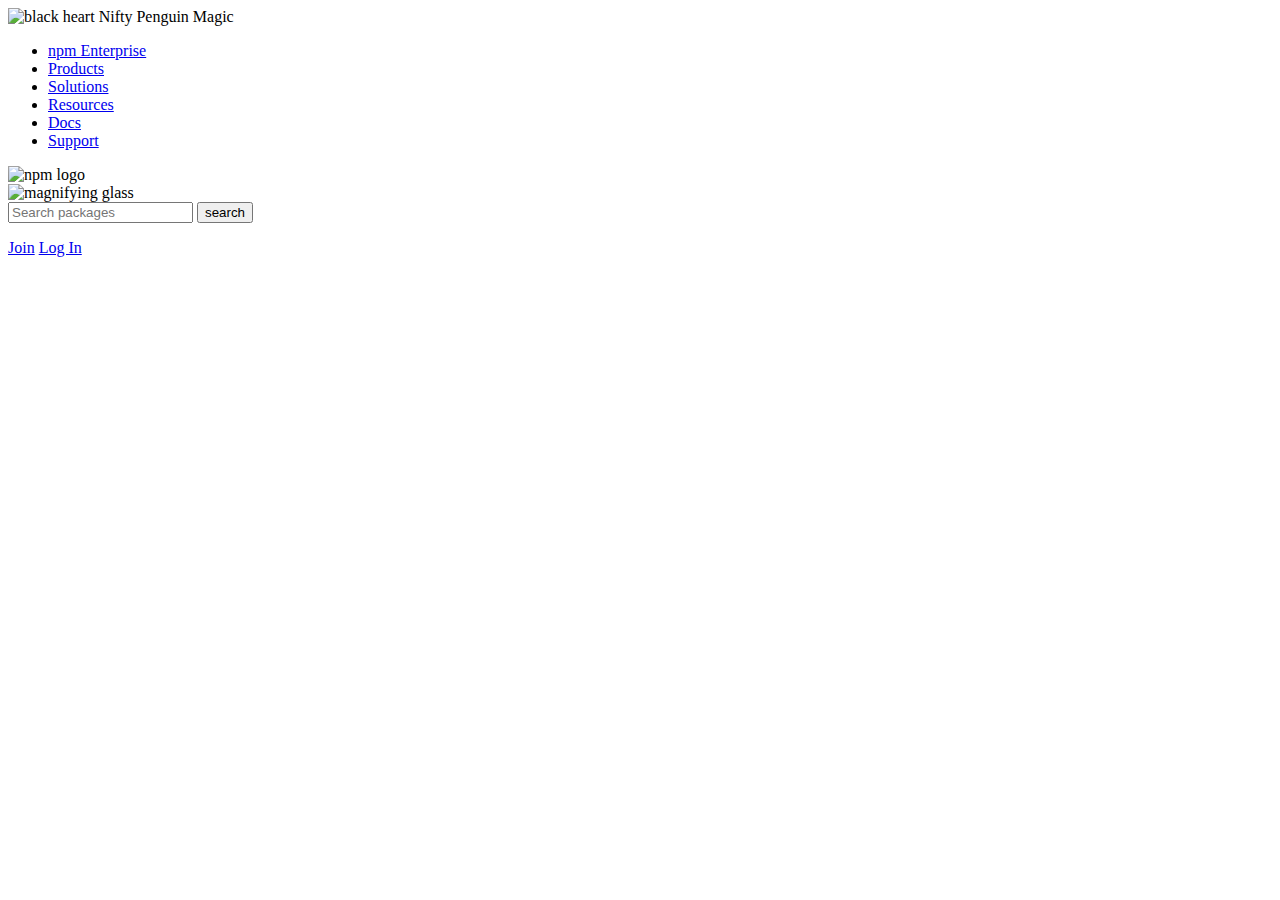
==== npm_main.html @ bc67e139 "html header" ====
<html>
  <head>
    <title>Npm clone</title>
    <link rel="stylesheet" href="./style/mainstyle.css" />
  </head>
  <body>
    <header>
      <div>
        <div>
          <img
            class="blackHeart"
            src="./images/black-heart.png"
            alt="black heart"
          />
          <span> Nifty Penguin Magic </span>
        </div>
        <nav>
          <ul>
            <li><a href="#"> npm Enterprise </a></li>
            <li><a href="#"> Products </a></li>
            <li><a href="#"> Solutions </a></li>
            <li><a href="#"> Resources </a></li>
            <li><a href="#"> Docs </a></li>
            <li><a href="#"> Support </a></li>
          </ul>
        </nav>
      </div>

      <div>
        <img
            class="npmlogo"
            src="./images/npm-logo.png"
            alt="npm logo"
          />
        <div class="search-bar">
            <img
            class="search-symbol"
            src="./images/magnifying-glass.png"
            alt="magnifying glass"
          />
          <form>
            <input type="text" placeholder="Search packages">
            <button type="submit">search</button>
          </form>          
        </div>
      </div>
      <a href="#"> Join</a>
      <a href="#"> Log In</a>
    </header>
    <section></section>
    <footer></footer>
  </body>
</html>
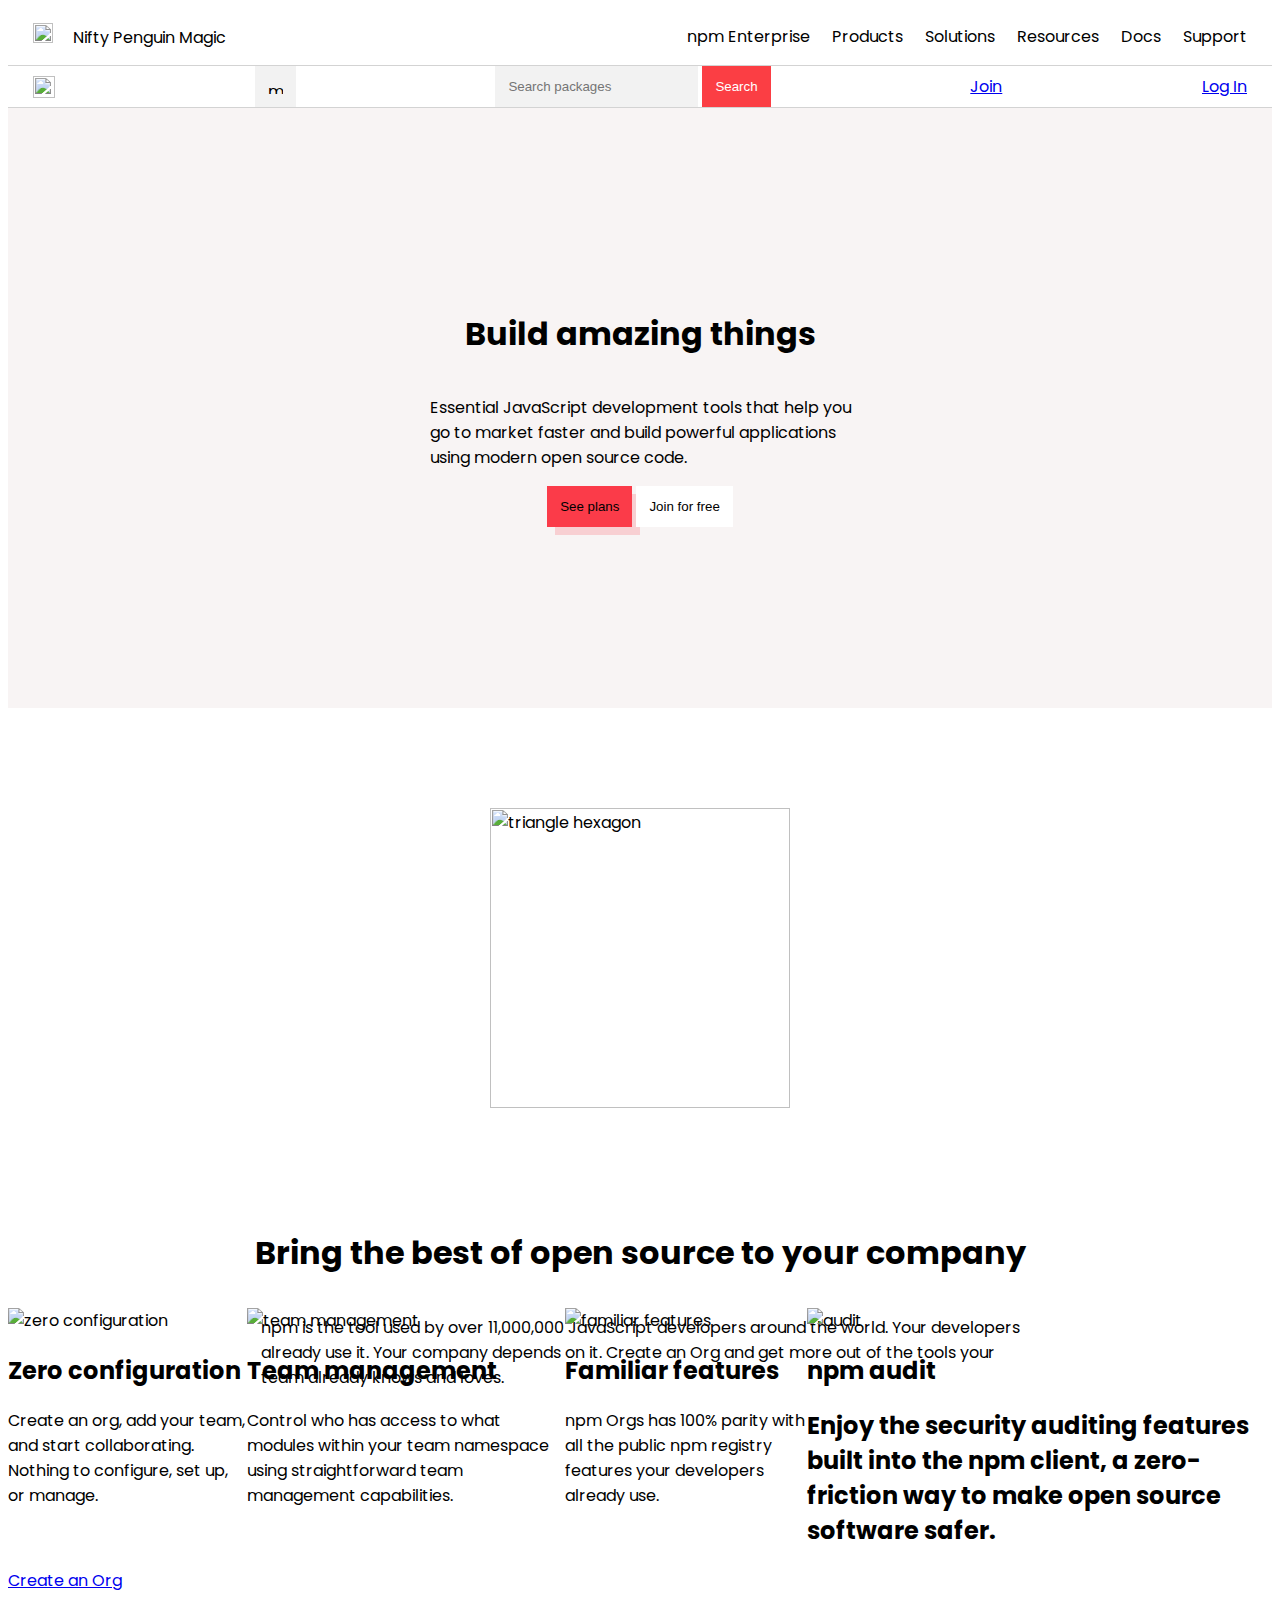
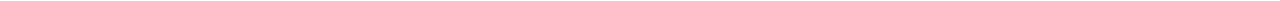
==== commit 410feaae: "some html changes and early css" ====
--- a/npm_main.html
+++ b/npm_main.html
@@ -1,7 +1,8 @@
 <html>
   <head>
     <title>Npm clone</title>
-    <link rel="stylesheet" href="./style/mainstyle.css" />
+    <link rel="stylesheet" href="./style/header.css" />
+    <link rel="stylesheet" href="./style/section.css" />
   </head>
   <body>
     <header>
@@ -26,28 +27,94 @@
         </nav>
       </div>
 
-      <div>
-        <img
-            class="npmlogo"
-            src="./images/npm-logo.png"
-            alt="npm logo"
-          />
-        <div class="search-bar">
-            <img
+      <div class="search-banner">
+        <div>
+          <img class="npm-logo" src="./images/npm-logo.png" alt="npm logo" />
+        </div>
+        <div>
+          <img
             class="search-symbol"
             src="./images/magnifying-glass.png"
             alt="magnifying glass"
           />
-          <form>
-            <input type="text" placeholder="Search packages">
-            <button type="submit">search</button>
-          </form>          
         </div>
+        <div>
+          <form class="search-bar">
+            <input
+              class="search-input"
+              type="text"
+              placeholder="Search packages"
+            />
+            <button class="search-Button" type="submit">Search</button>
+          </form>
+        </div>
+        <div><a href="#"> Join</a></div>
+        <div><a href="#"> Log In</a></div>
       </div>
-      <a href="#"> Join</a>
-      <a href="#"> Log In</a>
     </header>
-    <section></section>
-    <footer></footer>
+    <section id="main-banner">
+      <h1>Build amazing things</h1>
+      <p>
+        Essential JavaScript development tools that help you <br />
+        go to market faster and build powerful applications <br />
+        using modern open source code.
+      </p>
+      <div id="main-banner-buttons">
+        <input class="main-button-left" type="button" value="See plans" />
+        <input class="main-button-right" type="button" value="Join for free" />
+      </div>
+    </section>
+    <section id="second-banner">
+      <img
+        class="second-banner-img"
+        src="./images/triangle-hexagon.svg"
+        alt="triangle hexagon"
+      />
+      <h1>Bring the best of open source to your company</h1>
+      <p>
+        npm is the tool used by over 11,000,000 JavaScript developers around the
+        world. Your developers <br />
+        already use it. Your company depends on it. Create an Org and get more
+        out of the tools your <br />
+        team already knows and loves.
+      </p>
+    </section>
+    <section id="third-banner">
+      <div id="column" class="column1">
+        <img src="./images/zero-configuration.svg" alt="zero configuration" />
+        <h2>Zero configuration</h2>
+        <p>
+          Create an org, add your team, and start collaborating. Nothing to
+          configure, set up, or manage.
+        </p>
+      </div>
+      <div id="column" class="column2">
+        <img src="./images/team-management.svg" alt="team management" />
+        <h2>Team management</h2>
+        <p>
+          Control who has access to what modules within your team namespace
+          using straightforward team management capabilities.
+        </p>
+      </div>
+      <div id="column" class="column3">
+        <img src="./images/familiar-features.svg" alt="familiar features" />
+        <h2>Familiar features</h2>
+        <p>
+          npm Orgs has 100% parity with all the public npm registry features
+          your developers already use.
+        </p>
+      </div>
+      <div id="column" class="column4">
+        <img src="./images/npm-audit.svg" alt="audit" />
+        <h2>npm audit</h2>
+        <h2>
+          Enjoy the security auditing features built into the npm client, a
+          zero-friction way to make open source software safer.
+        </h2>
+      </div>
+    </section>
+    <footer>
+      <a href="#">Create an Org</a>
+    </footer>
   </body>
 </html>
--- a/style/header.css
+++ b/style/header.css
@@ -0,0 +1,62 @@
+@import url("https://fonts.googleapis.com/css?family=Poppins");
+
+body {
+  font-family: "Poppins";
+}
+
+header > div {
+  padding: 0 25px;
+  display: flex;
+  justify-content: space-between;
+  align-items: center;
+  border-bottom: 1px solid lightgray;
+}
+
+nav {
+  width: 600px;
+}
+
+nav ul {
+  list-style: none;
+  display: flex;
+  justify-content: space-between;
+  align-items: center;
+}
+
+nav a {
+  text-decoration: none;
+  color: black;
+}
+
+.blackHeart {
+  width: 20px;
+  margin-right: 1rem;
+}
+
+.npm-logo{
+    height: 22px;
+}
+
+.search-symbol{
+    background-color: rgba(0,0,0,.05);
+    padding: 13px;
+    height: 15px;
+}
+
+.search-bar{
+    margin: 0;
+}
+
+.search-input {
+    margin: 0;
+    padding: 13;
+    border: 0;
+    background-color: rgba(0,0,0,.05);
+}
+
+.search-Button {
+    border: 0;
+    padding: 13px;
+    background-color: #fb3e44;
+    color: white;
+}--- a/style/section.css
+++ b/style/section.css
@@ -0,0 +1,39 @@
+#main-banner{
+    height: 600px;
+    background-color: rgba(232,217,217,.3);
+    display: flex;
+    flex-direction: column;
+    justify-content: center;
+    align-items: center;
+}
+
+.main-button-left{
+    margin: 0;
+    border: 0;
+    padding: 13px;
+    background-color: #FB3B49;
+    box-shadow: 8px 8px 0 rgba(251,59,73,.2);
+}
+
+.main-button-right{
+    margin: 0;
+    border: 0;
+    padding: 13px;
+    background-color: white;
+}
+
+#second-banner{
+    height: 600px;
+    display: flex;
+    flex-direction: column;
+    align-items: center;
+}
+
+.second-banner-img{
+    height: 300px;
+    padding: 100px;
+}
+
+#third-banner{
+    display: flex;
+}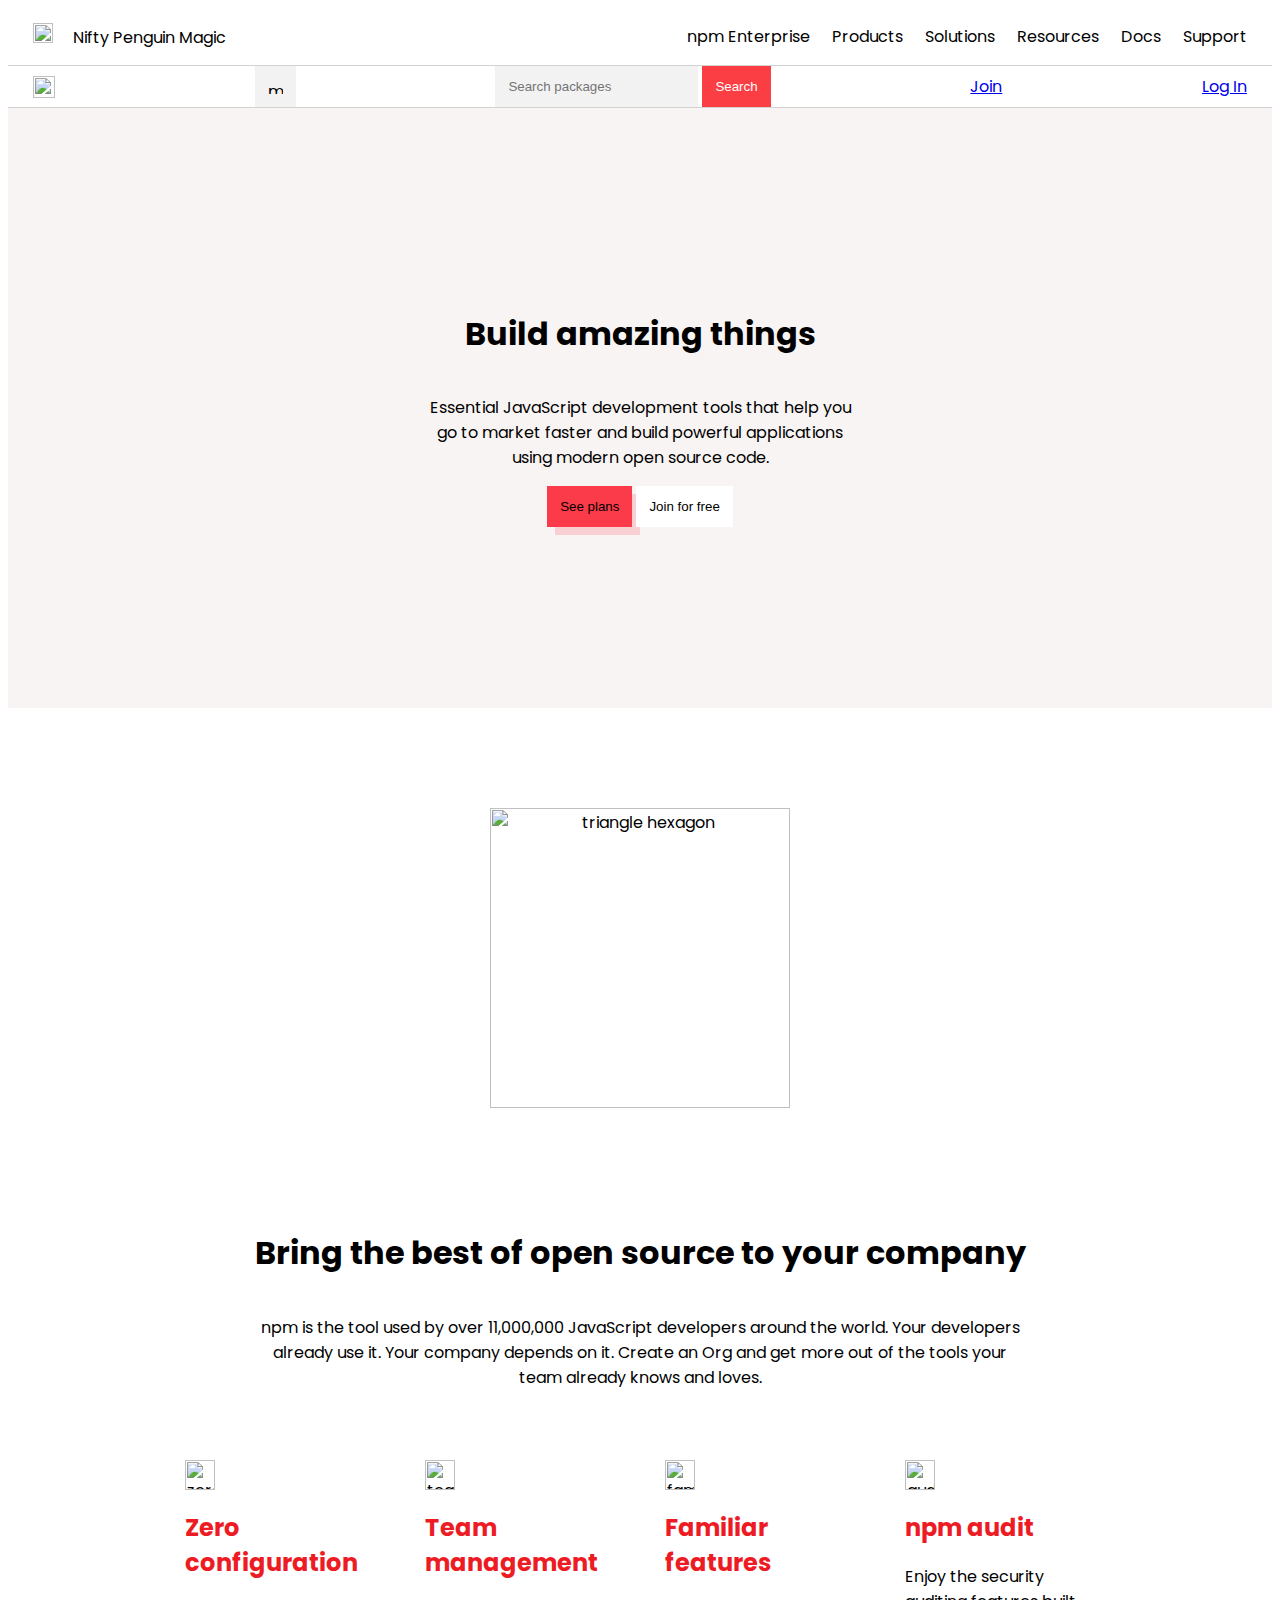
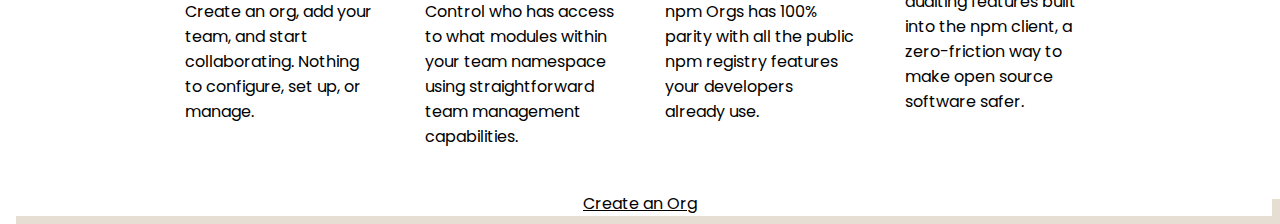
==== commit e875b395: "more html changes, css almost done" ====
--- a/npm_main.html
+++ b/npm_main.html
@@ -3,6 +3,7 @@
     <title>Npm clone</title>
     <link rel="stylesheet" href="./style/header.css" />
     <link rel="stylesheet" href="./style/section.css" />
+    <link rel="stylesheet" href="./style/footer.css" />
   </head>
   <body>
     <header>
@@ -107,14 +108,14 @@
       <div id="column" class="column4">
         <img src="./images/npm-audit.svg" alt="audit" />
         <h2>npm audit</h2>
-        <h2>
+        <p>
           Enjoy the security auditing features built into the npm client, a
           zero-friction way to make open source software safer.
-        </h2>
+        </p>
       </div>
     </section>
     <footer>
-      <a href="#">Create an Org</a>
+        <a href="#">Create an Org</a>
     </footer>
   </body>
 </html>
--- a/style/section.css
+++ b/style/section.css
@@ -4,6 +4,7 @@
     display: flex;
     flex-direction: column;
     justify-content: center;
+    text-align: center;
     align-items: center;
 }
 
@@ -27,6 +28,8 @@
     display: flex;
     flex-direction: column;
     align-items: center;
+    text-align: center;
+    margin-bottom: 10%;
 }
 
 .second-banner-img{
@@ -36,4 +39,18 @@
 
 #third-banner{
     display: flex;
+    justify-content: center;
+}
+
+#column{
+    width: 15%;
+    margin: 2%;
+}
+
+#column > img {
+    height: 30px;
+}
+
+#column > h2 {
+    color: #ED1C24;
 }--- a/style/footer.css
+++ b/style/footer.css
@@ -0,0 +1,9 @@
+footer > a {
+    margin: 0%;
+    display: flex;
+    flex-direction: column;
+    align-items: center;
+    text-align: center;
+    box-shadow: 8px 8px 0 rgba(128,83,35,.2);
+    color: black; 
+}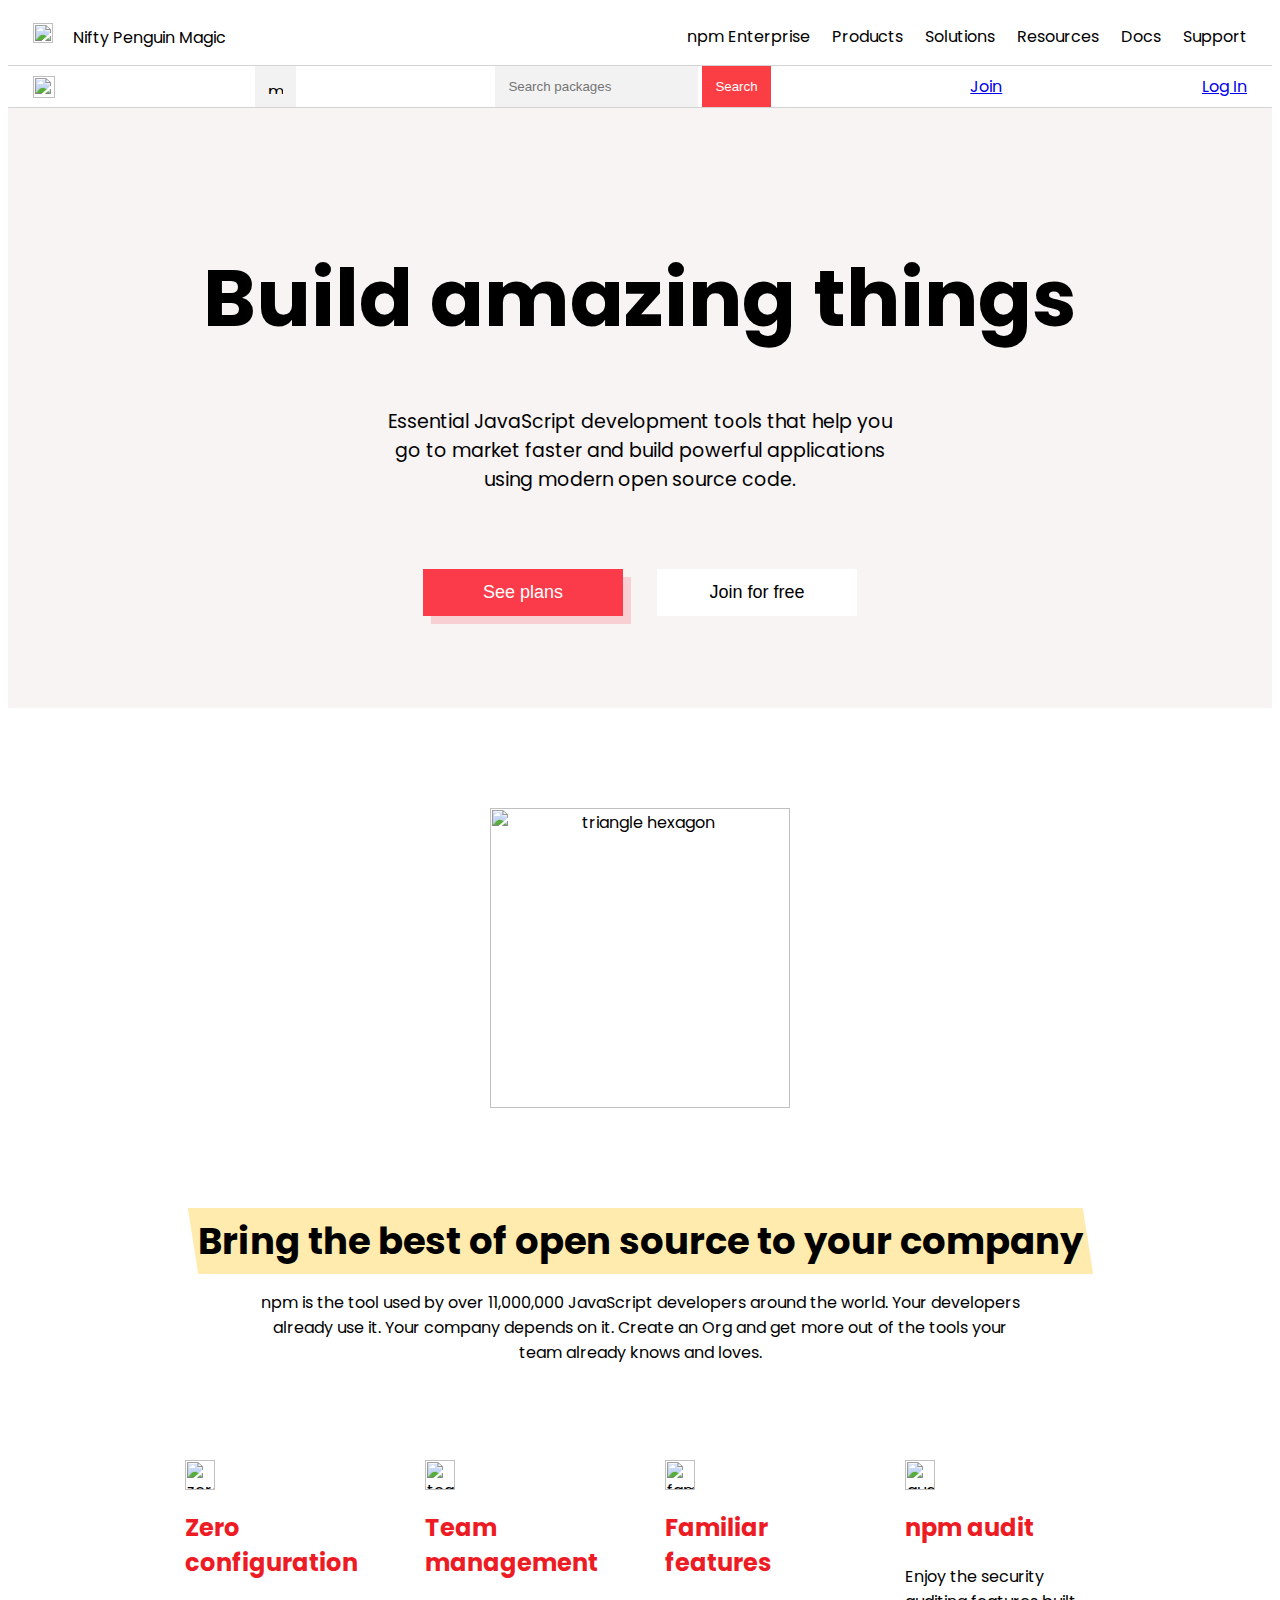
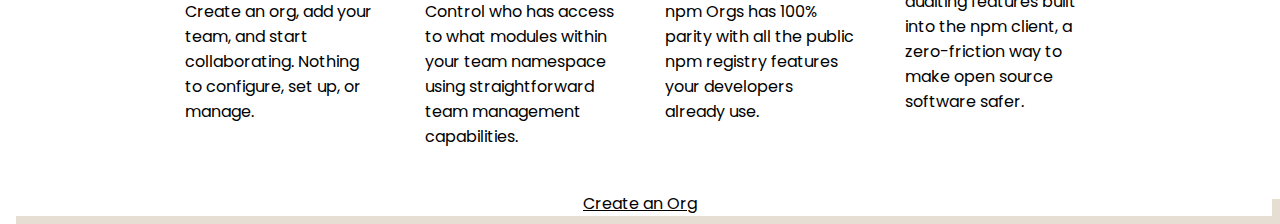
==== commit 57a90cc2: "almost done, just some small things left" ====
--- a/npm_main.html
+++ b/npm_main.html
@@ -71,7 +71,9 @@
         src="./images/triangle-hexagon.svg"
         alt="triangle hexagon"
       />
-      <h1>Bring the best of open source to your company</h1>
+      <div class="title">
+        <h1>Bring the best of open source to your company</h1>
+      </div>
       <p>
         npm is the tool used by over 11,000,000 JavaScript developers around the
         world. Your developers <br />
--- a/style/section.css
+++ b/style/section.css
@@ -8,16 +8,32 @@
     align-items: center;
 }
 
+#main-banner > h1 {
+    font-size: 80px;
+    font-weight: bold;
+    margin-bottom: 30px;
+}
+
+#main-banner > p {
+    margin-bottom: 60px;
+    font-size: 19px;
+}
+
 .main-button-left{
-    margin: 0;
+    font-size: large;
+    width: 200px;
+    margin: 15px;
     border: 0;
     padding: 13px;
     background-color: #FB3B49;
     box-shadow: 8px 8px 0 rgba(251,59,73,.2);
+    color: white;
 }
 
 .main-button-right{
-    margin: 0;
+    font-size: large;
+    width: 200px;
+    margin: 15px;
     border: 0;
     padding: 13px;
     background-color: white;
@@ -30,6 +46,18 @@
     align-items: center;
     text-align: center;
     margin-bottom: 10%;
+}
+
+.title{
+    background-color: rgba(255,204,53,.4);
+    transform: skew(9deg,0deg);
+    padding: 5px;
+}
+
+.title > h1{
+    font-size: 37px;
+    transform: skew(-9deg,0deg);
+    margin: 0px;
 }
 
 .second-banner-img{
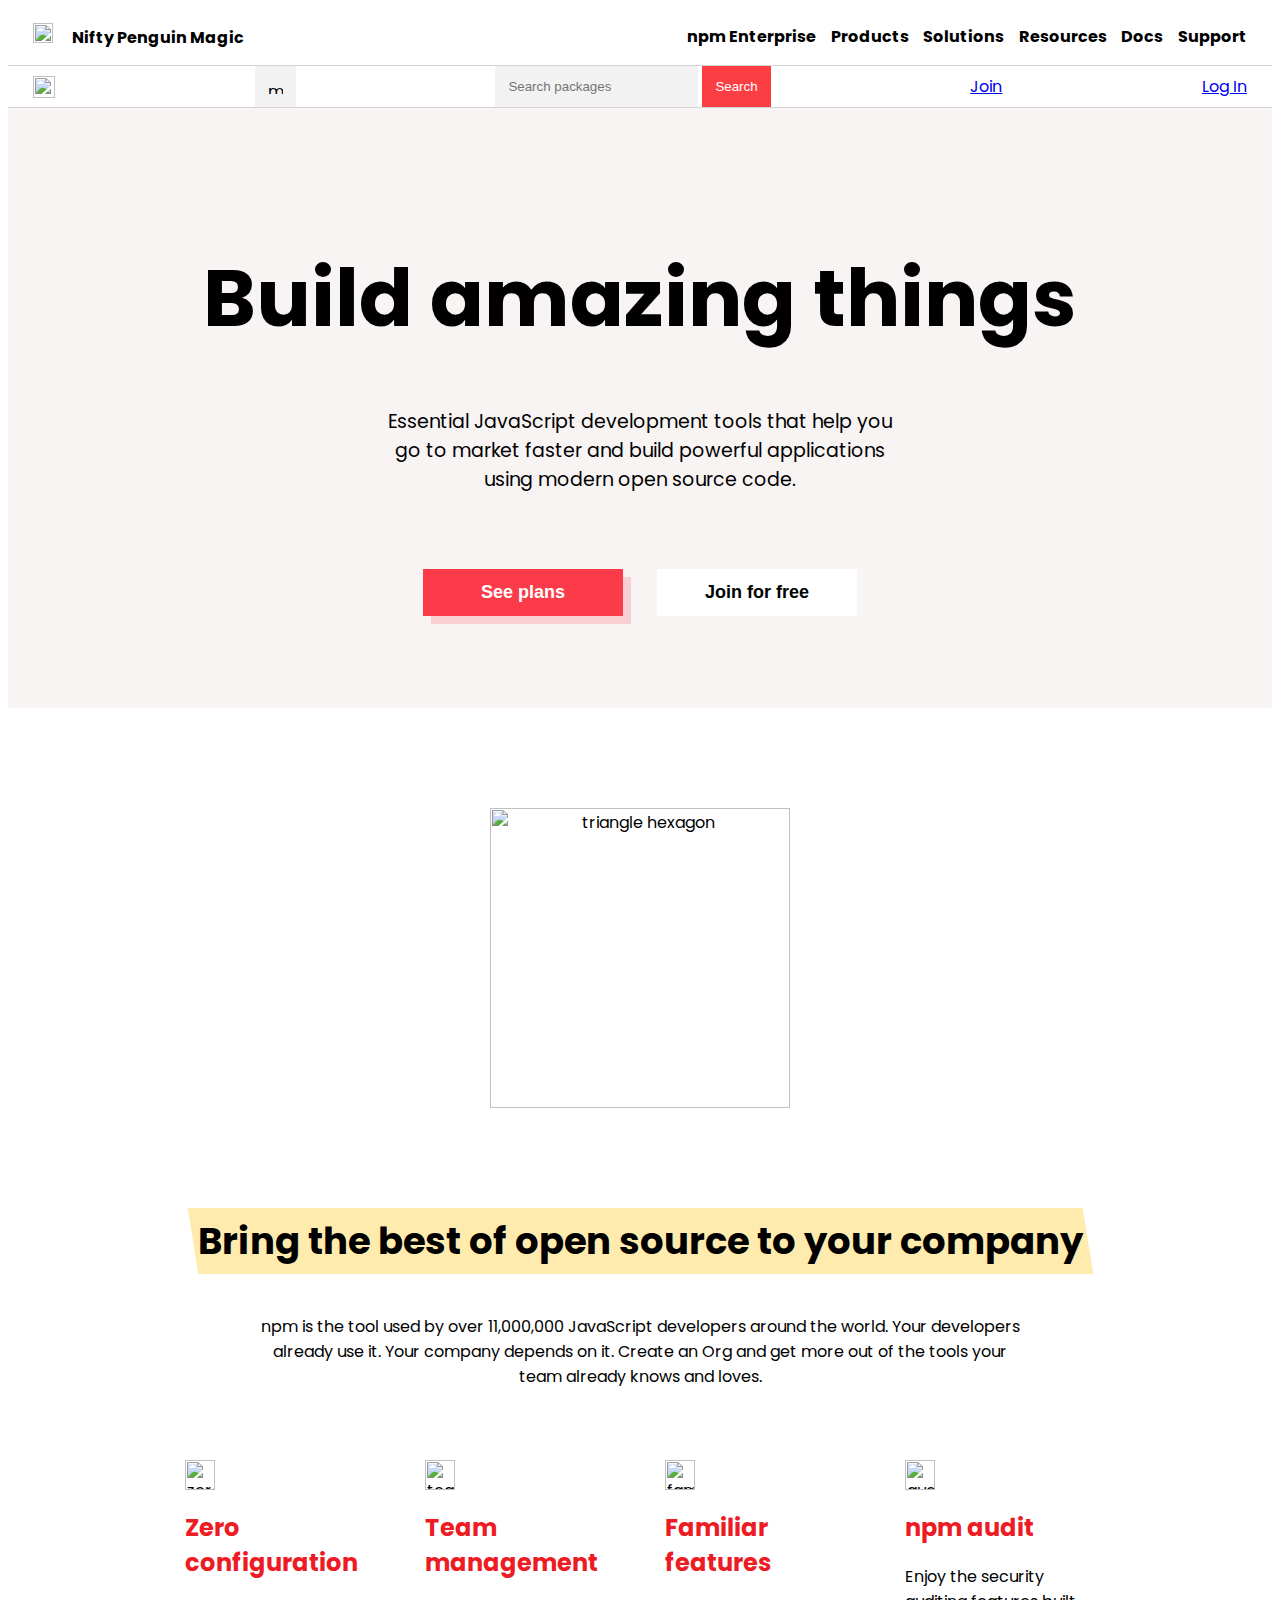
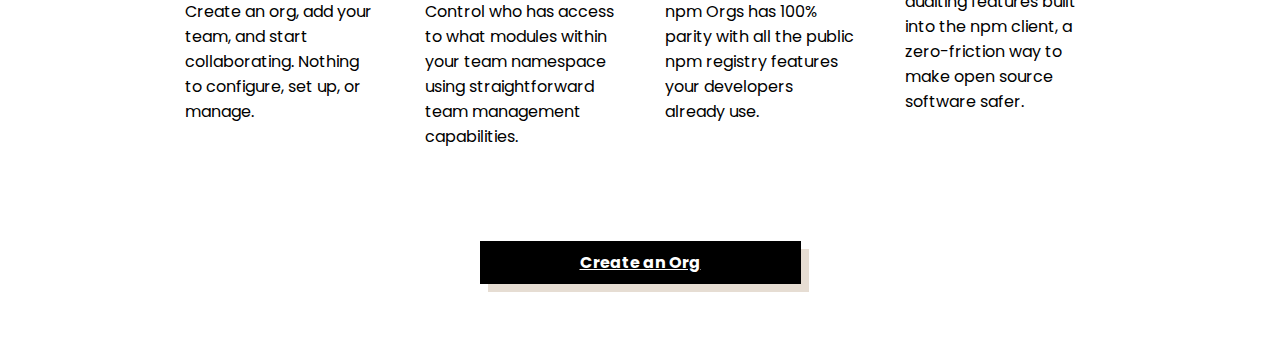
==== commit 088bd1ed: "almost done" ====
--- a/npm_main.html
+++ b/npm_main.html
@@ -7,7 +7,7 @@
   </head>
   <body>
     <header>
-      <div>
+      <div class="header-top">
         <div>
           <img
             class="blackHeart"
@@ -49,8 +49,8 @@
             <button class="search-Button" type="submit">Search</button>
           </form>
         </div>
-        <div><a href="#"> Join</a></div>
-        <div><a href="#"> Log In</a></div>
+        <div id="header-button"><a href="#"> Join</a></div>
+        <div id="header-button"><a href="#"> Log In</a></div>
       </div>
     </header>
     <section id="main-banner">
@@ -117,7 +117,9 @@
       </div>
     </section>
     <footer>
-        <a href="#">Create an Org</a>
+      <div>
+        <a id="footer-button" href="#">Create an Org</a>
+      </div>
     </footer>
   </body>
 </html>
--- a/style/header.css
+++ b/style/header.css
@@ -2,6 +2,7 @@
 
 body {
   font-family: "Poppins";
+  text-decoration: none;
 }
 
 header > div {
@@ -10,6 +11,10 @@
   justify-content: space-between;
   align-items: center;
   border-bottom: 1px solid lightgray;
+}
+
+.header-top {
+  font-weight: bold;
 }
 
 nav {
@@ -33,30 +38,38 @@
   margin-right: 1rem;
 }
 
-.npm-logo{
-    height: 22px;
+.npm-logo {
+  height: 22px;
 }
 
-.search-symbol{
-    background-color: rgba(0,0,0,.05);
-    padding: 13px;
-    height: 15px;
+.search-symbol {
+  background-color: rgba(0, 0, 0, 0.05);
+  padding: 13px;
+  height: 15px;
 }
 
-.search-bar{
-    margin: 0;
+.search-bar {
+  margin: 0;
 }
 
 .search-input {
-    margin: 0;
-    padding: 13;
-    border: 0;
-    background-color: rgba(0,0,0,.05);
+  margin: 0;
+  padding: 13;
+  border: 0;
+  background-color: rgba(0, 0, 0, 0.05);
 }
 
 .search-Button {
-    border: 0;
-    padding: 13px;
-    background-color: #fb3e44;
-    color: white;
+  border: 0;
+  padding: 13px;
+  background-color: #fb3e44;
+  color: white;
+}
+
+#header-button {
+  color: black;
+}
+
+#header-button :visited {
+  color: black;
 }--- a/style/section.css
+++ b/style/section.css
@@ -1,84 +1,89 @@
-#main-banner{
-    height: 600px;
-    background-color: rgba(232,217,217,.3);
-    display: flex;
-    flex-direction: column;
-    justify-content: center;
-    text-align: center;
-    align-items: center;
+#main-banner {
+  height: 600px;
+  background-color: rgba(232, 217, 217, 0.3);
+  display: flex;
+  flex-direction: column;
+  justify-content: center;
+  text-align: center;
+  align-items: center;
 }
 
 #main-banner > h1 {
-    font-size: 80px;
-    font-weight: bold;
-    margin-bottom: 30px;
+  font-size: 80px;
+  margin-bottom: 30px;
 }
 
 #main-banner > p {
-    margin-bottom: 60px;
-    font-size: 19px;
+  margin-bottom: 60px;
+  font-size: 19px;
 }
 
-.main-button-left{
-    font-size: large;
-    width: 200px;
-    margin: 15px;
-    border: 0;
-    padding: 13px;
-    background-color: #FB3B49;
-    box-shadow: 8px 8px 0 rgba(251,59,73,.2);
-    color: white;
+.main-button-left {
+  font-size: large;
+  font-weight: bold;
+  width: 200px;
+  margin: 15px;
+  border: 0;
+  padding: 13px;
+  background-color: #fb3b49;
+  box-shadow: 8px 8px 0 rgba(251, 59, 73, 0.2);
+  color: white;
 }
 
-.main-button-right{
-    font-size: large;
-    width: 200px;
-    margin: 15px;
-    border: 0;
-    padding: 13px;
-    background-color: white;
+.main-button-right {
+  font-size: large;
+  font-weight: bold;
+  width: 200px;
+  margin: 15px;
+  border: 0;
+  padding: 13px;
+  background-color: white;
 }
 
-#second-banner{
-    height: 600px;
-    display: flex;
-    flex-direction: column;
-    align-items: center;
-    text-align: center;
-    margin-bottom: 10%;
+#second-banner {
+  height: 600px;
+  display: flex;
+  flex-direction: column;
+  align-items: center;
+  text-align: center;
+  margin-bottom: 10%;
 }
 
-.title{
-    background-color: rgba(255,204,53,.4);
-    transform: skew(9deg,0deg);
-    padding: 5px;
+#second-banner > p {
+  margin: 40px;
 }
 
-.title > h1{
-    font-size: 37px;
-    transform: skew(-9deg,0deg);
-    margin: 0px;
+.title {
+  background-color: rgba(255, 204, 53, 0.4);
+  transform: skew(9deg, 0deg);
+  padding: 5px;
 }
 
-.second-banner-img{
-    height: 300px;
-    padding: 100px;
+.title > h1 {
+  font-size: 37px;
+  transform: skew(-9deg, 0deg);
+  margin: 0px;
 }
 
-#third-banner{
-    display: flex;
-    justify-content: center;
+.second-banner-img {
+  height: 300px;
+  padding: 100px;
 }
 
-#column{
-    width: 15%;
-    margin: 2%;
+#third-banner {
+  display: flex;
+  justify-content: center;
+}
+
+#column {
+  width: 15%;
+  margin: 2%;
 }
 
 #column > img {
-    height: 30px;
+  height: 30px;
 }
 
 #column > h2 {
-    color: #ED1C24;
-}+  color: #ed1c24;
+}
--- a/style/footer.css
+++ b/style/footer.css
@@ -1,9 +1,16 @@
-footer > a {
-    margin: 0%;
-    display: flex;
-    flex-direction: column;
-    align-items: center;
-    text-align: center;
-    box-shadow: 8px 8px 0 rgba(128,83,35,.2);
-    color: black; 
+footer > div {
+  margin: 0%;
+  display: flex;
+  flex-direction: column;
+  align-items: center;
+}
+
+#footer-button {
+  padding: 9 100;
+  box-shadow: 8px 8px 0 rgba(128, 83, 35, 0.2);
+  background-color: black;
+  color: white;
+  text-align: center;
+  font-weight: bold;
+  margin: 50px;
 }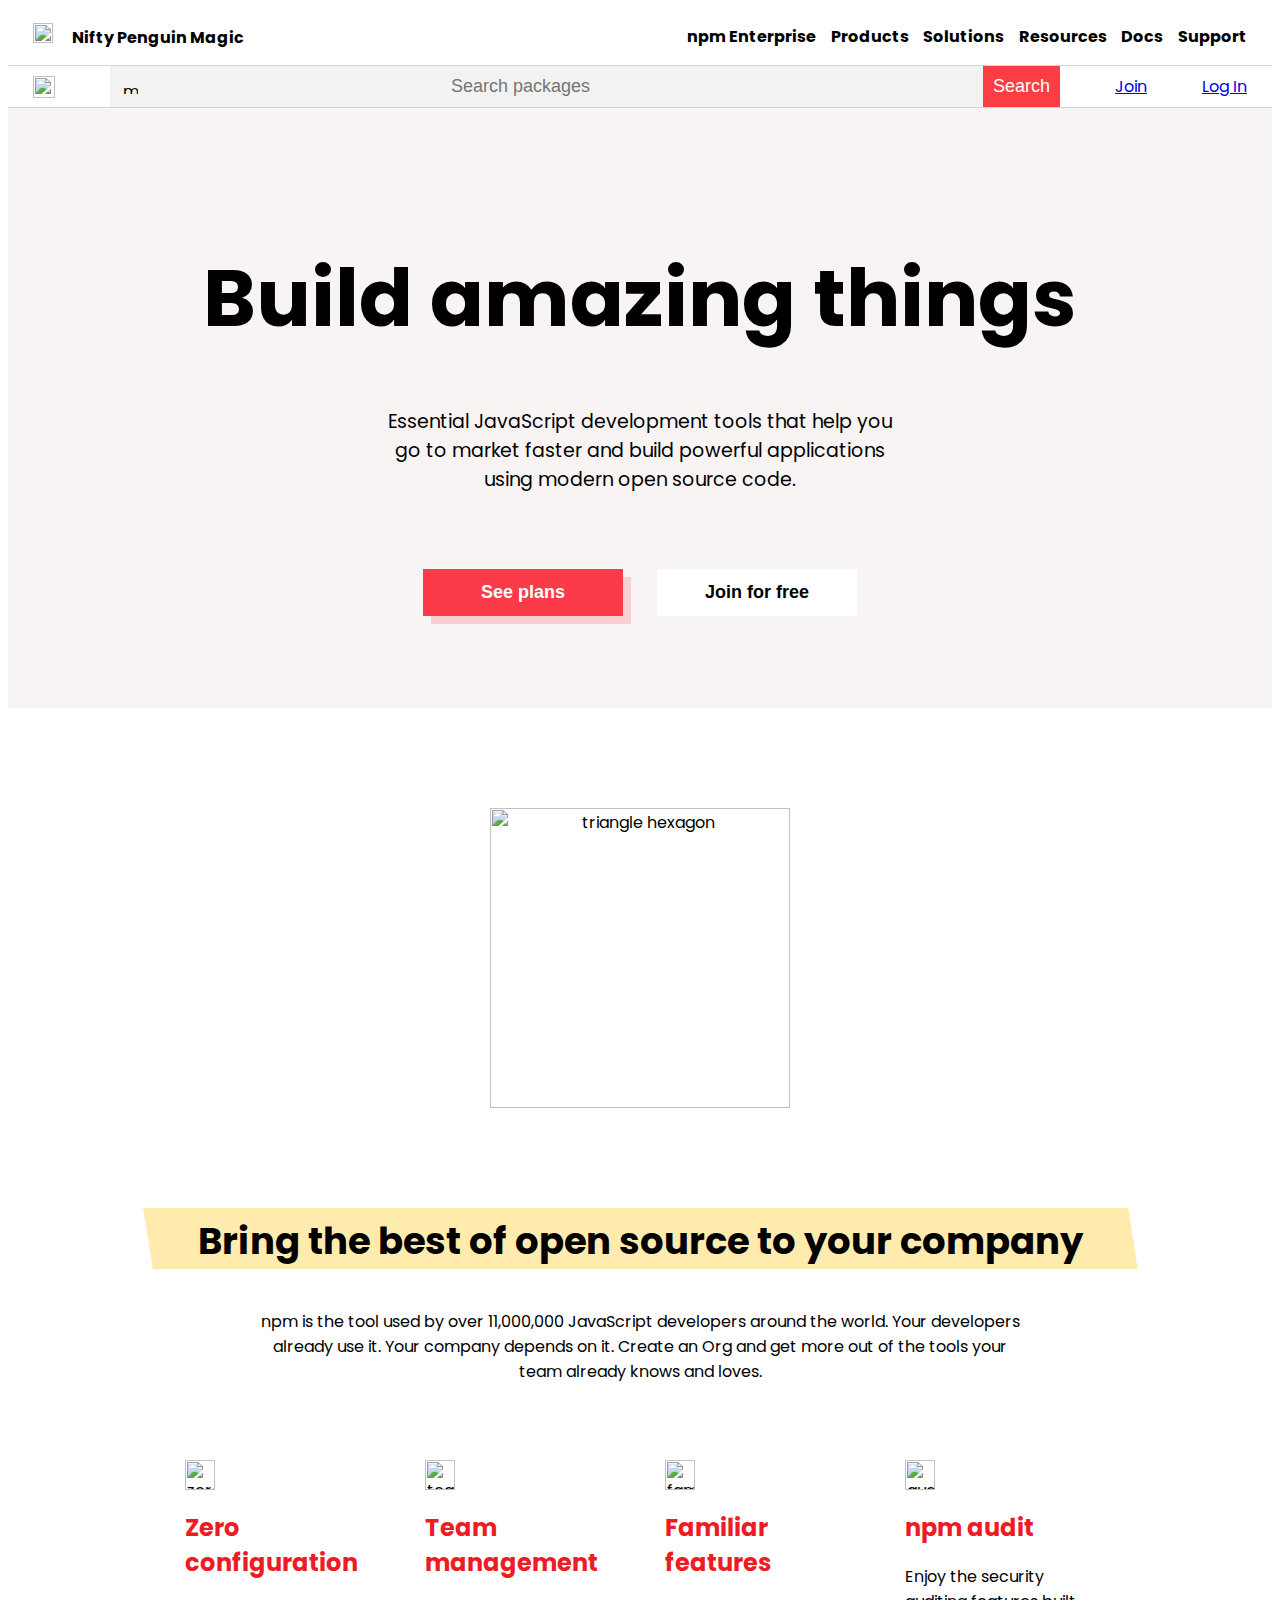
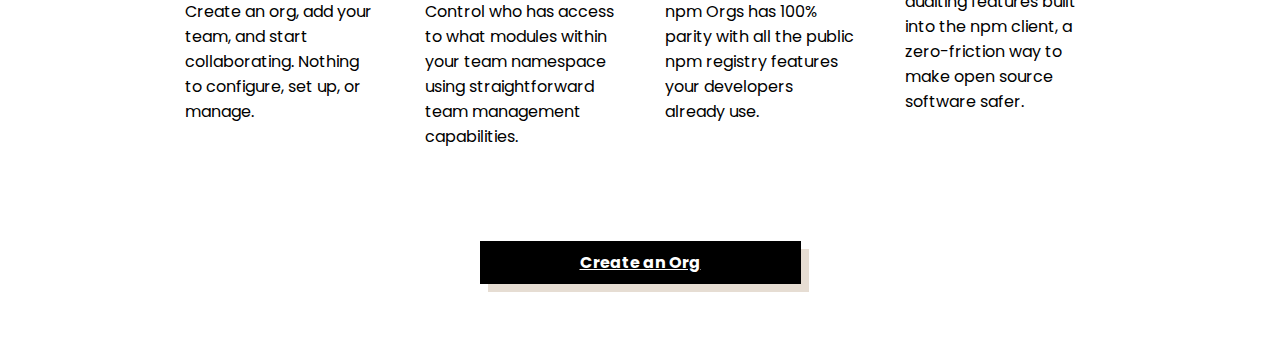
==== commit 84f66c55: "all done" ====
--- a/npm_main.html
+++ b/npm_main.html
@@ -33,14 +33,12 @@
           <img class="npm-logo" src="./images/npm-logo.png" alt="npm logo" />
         </div>
         <div>
-          <img
-            class="search-symbol"
-            src="./images/magnifying-glass.png"
-            alt="magnifying glass"
-          />
-        </div>
-        <div>
           <form class="search-bar">
+              <img
+                class="search-symbol"
+                src="./images/magnifying-glass.png"
+                alt="magnifying glass"
+              />
             <input
               class="search-input"
               type="text"
--- a/style/header.css
+++ b/style/header.css
@@ -49,19 +49,23 @@
 }
 
 .search-bar {
+  display: flex;
+  align-items: center;
   margin: 0;
 }
 
 .search-input {
   margin: 0;
-  padding: 13;
+  padding: 10 300;
   border: 0;
   background-color: rgba(0, 0, 0, 0.05);
+  font-size: 18px;
 }
 
 .search-Button {
   border: 0;
-  padding: 13px;
+  padding: 10px;
+  font-size: 18px;
   background-color: #fb3e44;
   color: white;
 }
--- a/style/section.css
+++ b/style/section.css
@@ -56,7 +56,7 @@
 .title {
   background-color: rgba(255, 204, 53, 0.4);
   transform: skew(9deg, 0deg);
-  padding: 5px;
+  padding: 5 50 0px;
 }
 
 .title > h1 {
